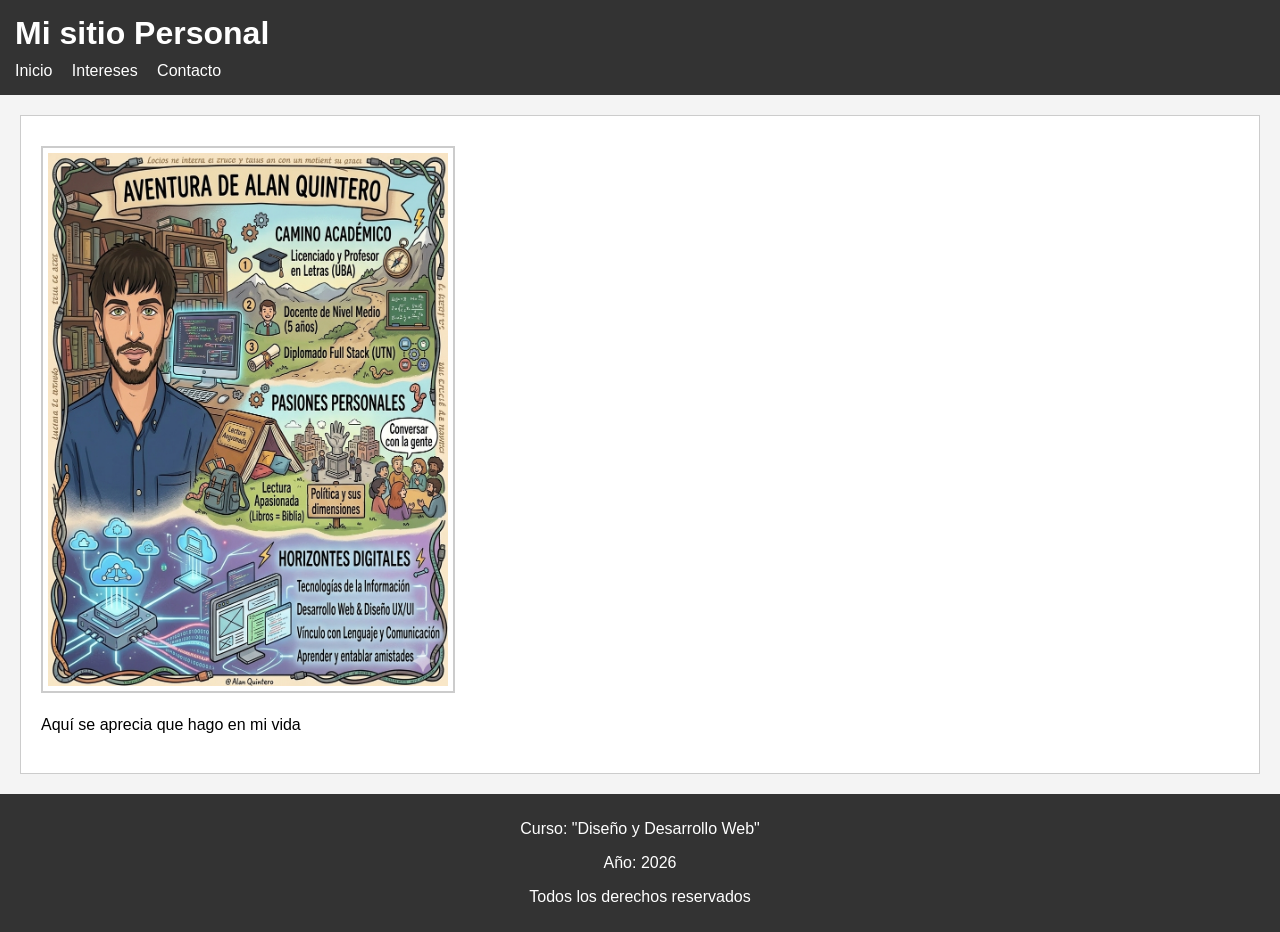
==== index.html @ 09f30653 "version_1" ====
<!DOCTYPE html>
<html lang="es">
<head>
    <meta charset="UTF-8">
    <meta name="viewport" content="width=device-width, initial-scale=1.0">
    <title>Mi primer sitio</title>
    <link rel="stylesheet" href="./styles/style1.css">
</head>
<body>
    <header class="header">
    <h1 class="titulo">Mi sitio Personal</h1>
    <nav class="nav">
        <ul class="menu">
            <li><a href="index.html">Inicio</a></li>
            <li><a href="intereses.html">Intereses</a></li>
            <li><a href="contacto.html">Contacto</a></li>
        </ul>
    </nav>
</header>

<main class="main">
    <img class="imagen" src="./img/Infografia_Quintero.png" alt="infografia Patricia">
    <p class="texto">Aquí se aprecia que hago en mi vida</p>
</main>

    <footer class="footer">
        <p>Curso: "Diseño y Desarrollo Web"</p>
        <p>Año: 2026</p>
        <p>Todos los derechos reservados</p>

    </footer>
</body>
</html>
---- styles/style1.css ----
/* Reset básico */
body {
    margin: 0;
    font-family: Arial, sans-serif;
    background-color: #f4f4f4;
}

.header {
    background-color: #333;
    color: white;
    padding: 15px;
}

.titulo {
    margin: 0;
}

.menu {
    list-style: none;
    padding: 0;
    margin: 10px 0 0 0;
}

.menu li {
    display: inline;
    margin-right: 15px;
}

.menu a {
    color: white;
    text-decoration: none;
}

.menu a:hover {
    text-decoration: underline;
}

.main {
    padding: 20px;
    background-color: white;
    margin: 20px;
    border: 1px solid #ccc;
}

.texto {
    font-size: 16px;
    line-height: 1.5;
}

.subtitulo {
    font-size: 24px;
    border-bottom: 2px solid #333;
    padding-bottom: 5px;
}

.subsubtitulo {
    font-size: 20px;
    margin-top: 20px;
}

.lista {
    padding-left: 20px;
}

.imagen {
    width: 100%;
    max-width: 400px;
    border: 2px solid #ccc;
    padding: 5px;
    margin-top: 10px;
}


.poema {
    font-style: italic;
    background-color: #fafafa;
    padding: 10px;
    border-left: 4px solid #333;
}


.email {
    display: inline-block;
    margin-top: 10px;
    color: #0066cc;
}


.footer {
    background-color: #333;
    color: white;
    text-align: center;
    padding: 10px;
}
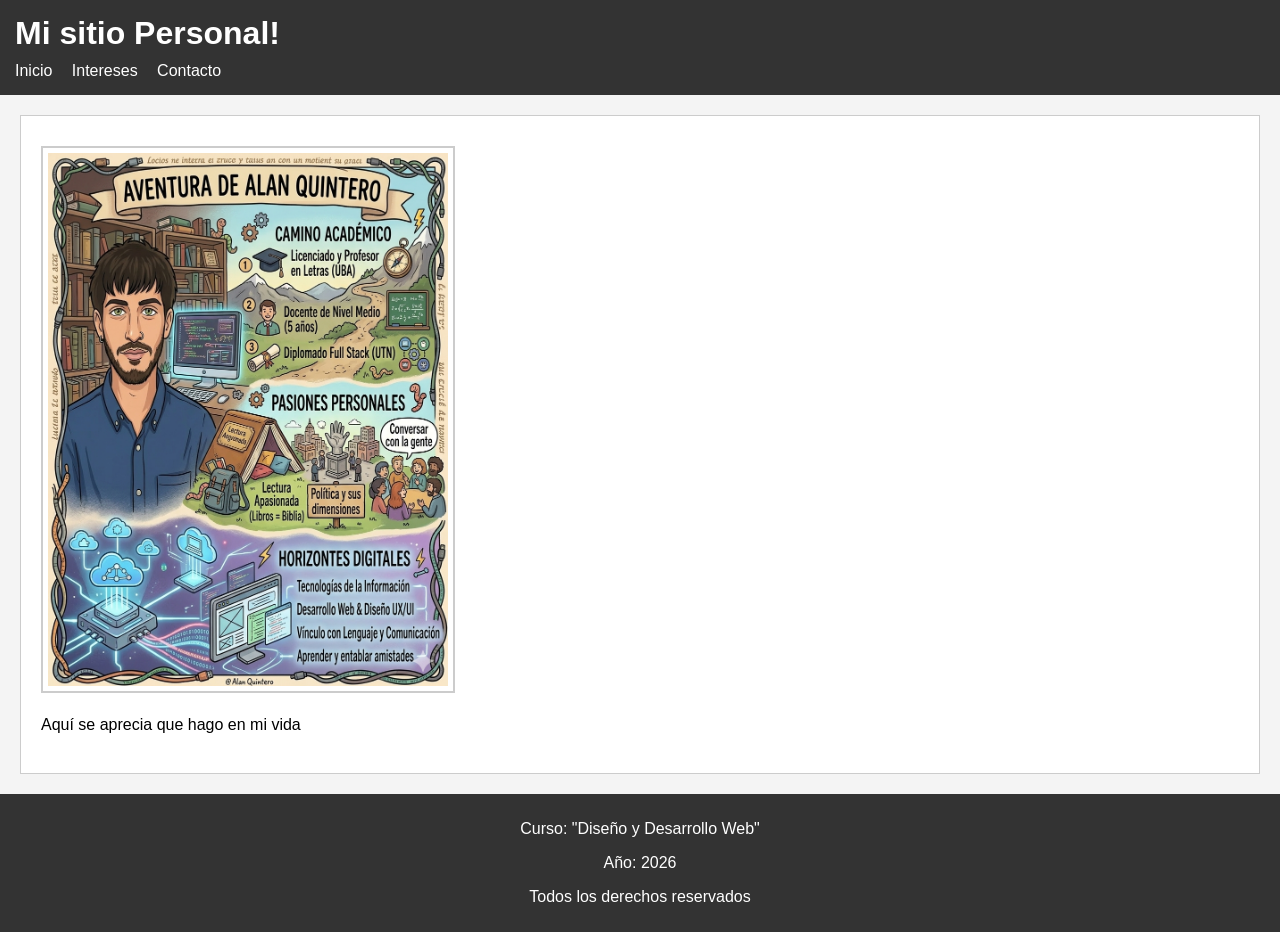
==== commit 4e4ff6e2: "version_cuatro" ====
--- a/index.html
+++ b/index.html
@@ -8,7 +8,7 @@
 </head>
 <body>
     <header class="header">
-    <h1 class="titulo">Mi sitio Personal</h1>
+    <h1 class="titulo">Mi sitio Personal!</h1>
     <nav class="nav">
         <ul class="menu">
             <li><a href="index.html">Inicio</a></li>
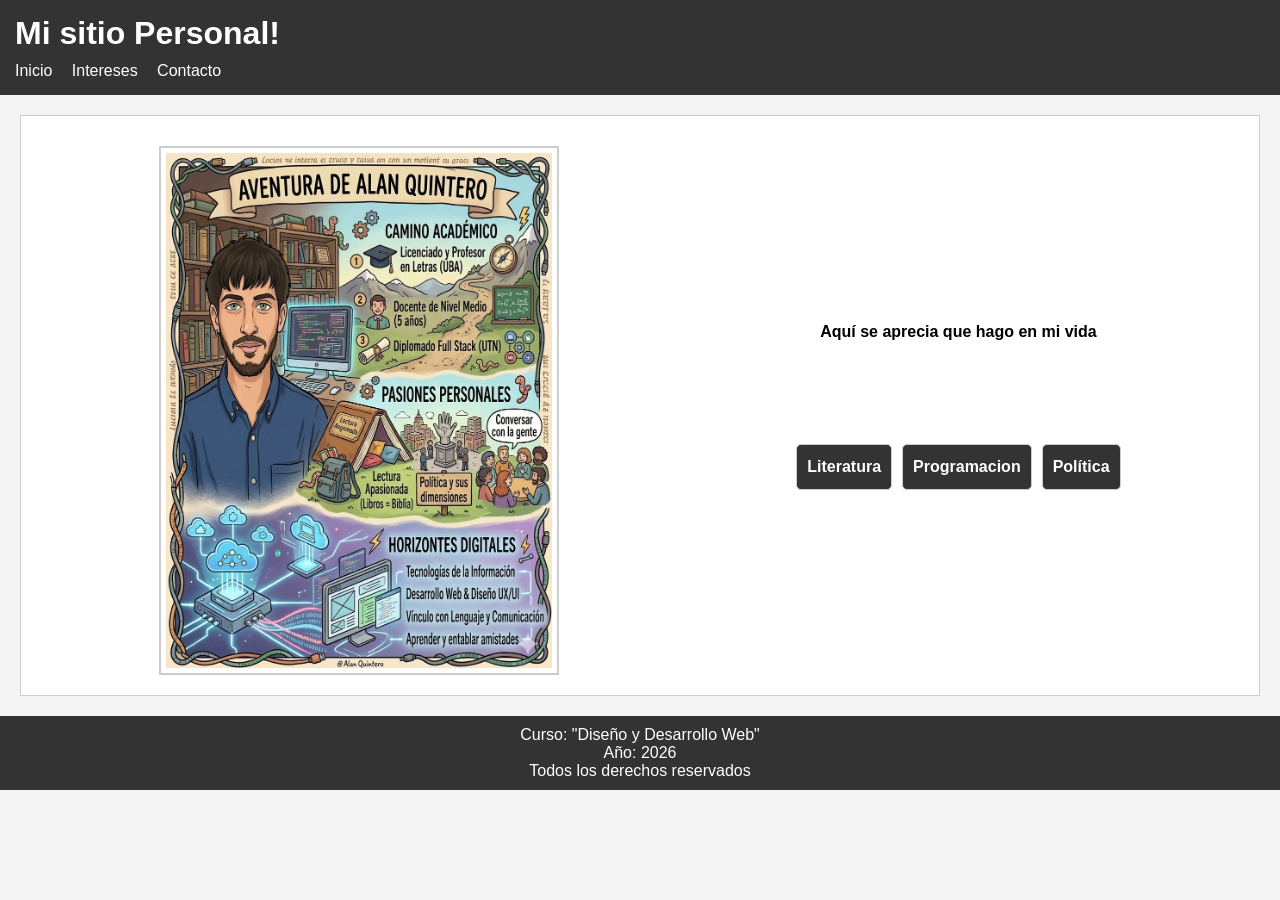
==== commit acf813e4: "version_cinco" ====
--- a/index.html
+++ b/index.html
@@ -18,9 +18,16 @@
     </nav>
 </header>
 
-<main class="main">
-    <img class="imagen" src="./img/Infografia_Quintero.png" alt="infografia Patricia">
-    <p class="texto">Aquí se aprecia que hago en mi vida</p>
+<main class="main main-index">
+    <img class="imagen index-imagen" src="./img/Infografia_Quintero.png" alt="infografia Patricia">
+    <div class="index-texto">
+        <p>Aquí se aprecia que hago en mi vida</p>
+        <div class="index-lista">
+            <div class="div-lista">Literatura</div>
+            <div class="div-lista">Programacion</div>
+            <div class="div-lista">Política</div>
+        </div>
+    </div>
 </main>
 
     <footer class="footer">
--- a/styles/style1.css
+++ b/styles/style1.css
@@ -1,10 +1,16 @@
-/* Reset básico */
+*{
+    box-sizing: border-box;
+    margin: 0;
+    padding: 0;
+}
+
 body {
     margin: 0;
     font-family: Arial, sans-serif;
     background-color: #f4f4f4;
 }
 
+
 .header {
     background-color: #333;
     color: white;
@@ -14,6 +20,7 @@
 .titulo {
     margin: 0;
 }
+
 
 .menu {
     list-style: none;
@@ -34,6 +41,7 @@
 .menu a:hover {
     text-decoration: underline;
 }
+
 
 .main {
     padding: 20px;
@@ -42,6 +50,7 @@
     border: 1px solid #ccc;
 }
 
+
 .texto {
     font-size: 16px;
     line-height: 1.5;
@@ -58,9 +67,11 @@
     margin-top: 20px;
 }
 
+
 .lista {
     padding-left: 20px;
 }
+
 
 .imagen {
     width: 100%;
@@ -91,4 +102,117 @@
     color: white;
     text-align: center;
     padding: 10px;
+    position: static;
+    width: 100%;
+    bottom: 0;
+}
+
+
+.vinculo_otras{
+    color: #333;
+    text-decoration: none;
+}
+
+
+
+
+.main-contacto {}
+
+.contacto-subtitulo {
+    font-size: 24px;
+    border-bottom: 2px solid #333;
+    padding-bottom: 5px;
+}
+
+.contacto-email {
+    display: inline-block;
+    margin-top: 10px;
+    color: #0066cc;
+}
+
+
+
+.main-index {
+    display: flex;
+    flex-direction: row;
+    align-items: center;
+    justify-content: space-around;
+}
+
+.index-imagen {
+    width: 100%;
+    max-width: 400px;
+    border: 2px solid #ccc;
+    padding: 5px;
+    margin-top: 10px;
+}
+
+.index-texto {
+    font-size: 16px;
+    line-height: 1.5;
+    font-weight: bold;
+    display: flex;
+    flex-direction: column;
+    gap: 100px;
+    align-items: center;
+
+}
+
+
+
+.main-intereses {}
+
+.intereses-subtitulo {
+    font-size: 24px;
+    border-bottom: 2px solid #333;
+    padding-bottom: 5px;
+}
+
+.intereses-lista {
+    padding-left: 20px;
+}
+
+.intereses-imagen {
+    width: 100%;
+    max-width: 400px;
+    border: 2px solid #ccc;
+    padding: 5px;
+    margin-top: 10px;
+}
+
+.intereses-texto {
+    font-size: 16px;
+    line-height: 1.5;
+}
+
+.intereses-subsubtitulo {
+    font-size: 20px;
+    margin-top: 20px;
+}
+
+.intereses-poema {
+    font-style: italic;
+    background-color: #fafafa;
+    padding: 10px;
+    border-left: 4px solid #333;
+}
+
+.intereses-vinculo {
+    color: #333;
+    text-decoration: none;
+}
+
+.index-lista{
+    display: flex;
+    flex-direction: row;
+    gap: 10px;
+}
+
+
+.div-lista {
+    background-color: #333;
+    padding: 10px;
+    border: 1px solid #ccc;
+    border-radius: 5px;
+    color: white;
 }
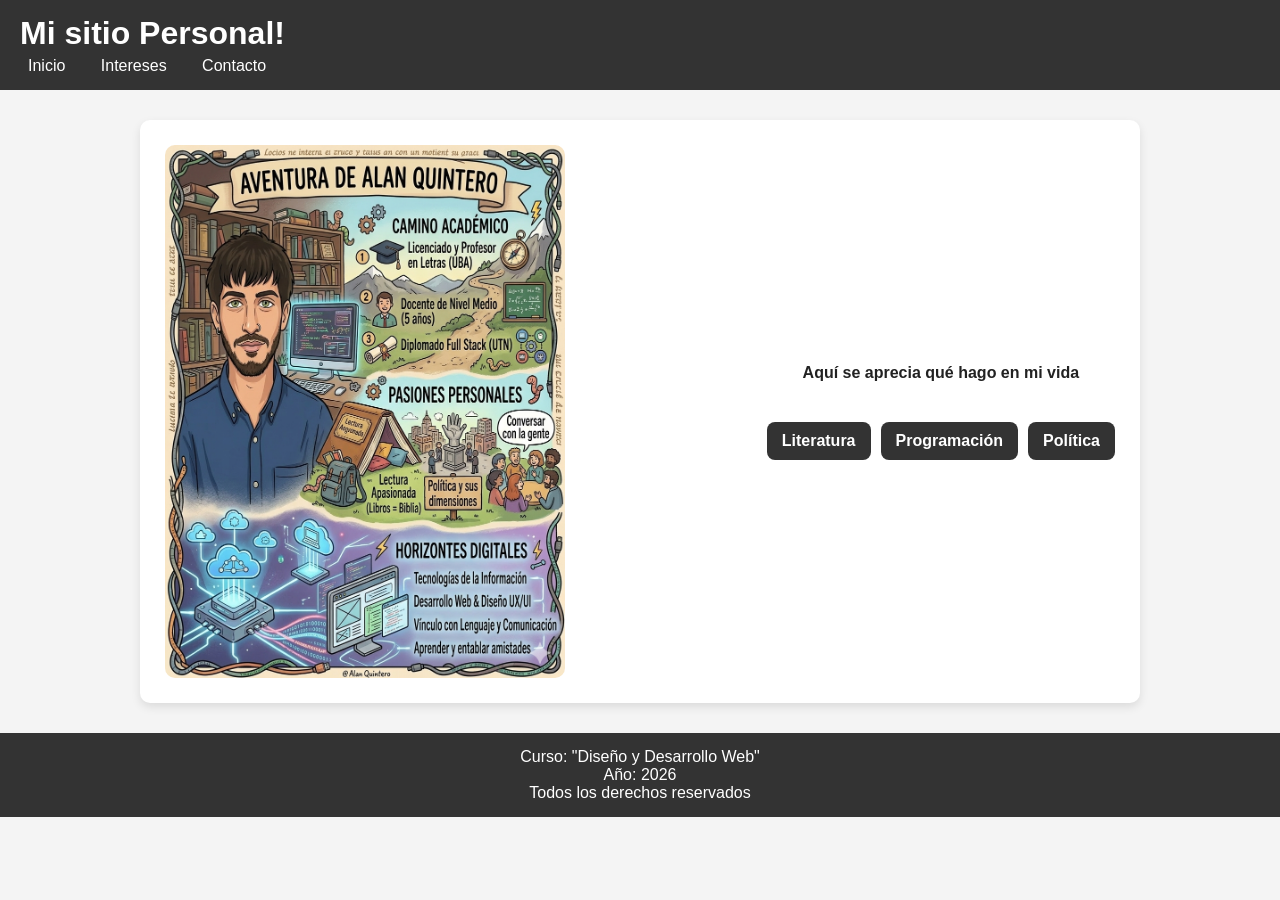
==== commit caa196c1: "sexta_version" ====
--- a/index.html
+++ b/index.html
@@ -3,13 +3,14 @@
 <head>
     <meta charset="UTF-8">
     <meta name="viewport" content="width=device-width, initial-scale=1.0">
-    <title>Mi primer sitio</title>
+    <title>Mi sitio Personal</title>
     <link rel="stylesheet" href="./styles/style1.css">
 </head>
 <body>
-    <header class="header">
+
+<header class="header">
     <h1 class="titulo">Mi sitio Personal!</h1>
-    <nav class="nav">
+    <nav>
         <ul class="menu">
             <li><a href="index.html">Inicio</a></li>
             <li><a href="intereses.html">Intereses</a></li>
@@ -19,22 +20,24 @@
 </header>
 
 <main class="main main-index">
-    <img class="imagen index-imagen" src="./img/Infografia_Quintero.png" alt="infografia Patricia">
-    <div class="index-texto">
-        <p>Aquí se aprecia que hago en mi vida</p>
+    <img class="imagen" src="./img/Infografia_Quintero.png" alt="infografia">
+
+    <div class="index-texto index-div">
+        <p>Aquí se aprecia qué hago en mi vida</p>
+
         <div class="index-lista">
             <div class="div-lista">Literatura</div>
-            <div class="div-lista">Programacion</div>
+            <div class="div-lista">Programación</div>
             <div class="div-lista">Política</div>
         </div>
     </div>
 </main>
 
-    <footer class="footer">
-        <p>Curso: "Diseño y Desarrollo Web"</p>
-        <p>Año: 2026</p>
-        <p>Todos los derechos reservados</p>
+<footer class="footer">
+    <p>Curso: "Diseño y Desarrollo Web"</p>
+    <p>Año: 2026</p>
+    <p>Todos los derechos reservados</p>
+</footer>
 
-    </footer>
 </body>
 </html>
--- a/styles/style1.css
+++ b/styles/style1.css
@@ -1,70 +1,144 @@
-*{
+
+* {
     box-sizing: border-box;
     margin: 0;
     padding: 0;
 }
 
+
 body {
-    margin: 0;
-    font-family: Arial, sans-serif;
+    font-family: 'Segoe UI', Arial, sans-serif;
     background-color: #f4f4f4;
+    color: #222;
 }
 
 
 .header {
     background-color: #333;
     color: white;
-    padding: 15px;
+    padding: 15px 20px;
+    position: sticky;
+    top: 0;
+    z-index: 1000;
 }
 
 .titulo {
-    margin: 0;
+    margin-bottom: 5px;
 }
 
 
 .menu {
     list-style: none;
-    padding: 0;
-    margin: 10px 0 0 0;
 }
 
 .menu li {
-    display: inline;
+    display: inline-block;
     margin-right: 15px;
 }
 
 .menu a {
     color: white;
     text-decoration: none;
+    padding: 5px 8px;
+    border-radius: 5px;
+    transition: background 0.3s;
 }
 
 .menu a:hover {
-    text-decoration: underline;
+    background-color: #555;
 }
 
 
 .main {
-    padding: 20px;
     background-color: white;
-    margin: 20px;
-    border: 1px solid #ccc;
+    margin: 30px auto;
+    padding: 25px;
+    border-radius: 10px;
+    max-width: 1000px;
+    box-shadow: 0 4px 10px rgba(0,0,0,0.1);
 }
 
 
-.texto {
-    font-size: 16px;
-    line-height: 1.5;
+.main-index {
+    display: flex;
+    align-items: center;
+    justify-content: space-between;
+    gap: 30px;
 }
 
+.main-intereses {
+    display: flex;
+    flex-direction: column;
+    gap: 25px;
+}
+
+.main-contacto {
+    display: flex;
+    flex-direction: column;
+    align-items: center;
+    gap: 20px;
+}
+
+
 .subtitulo {
-    font-size: 24px;
+    font-size: 26px;
     border-bottom: 2px solid #333;
     padding-bottom: 5px;
 }
 
 .subsubtitulo {
     font-size: 20px;
-    margin-top: 20px;
+    margin-top: 10px;
+}
+
+.texto {
+    line-height: 1.6;
+}
+
+
+.imagen {
+    width: 100%;
+    max-width: 400px;
+    border-radius: 10px;
+    transition: transform 0.3s;
+}
+
+.imagen:hover {
+    transform: scale(1.03);
+}
+
+
+.index-texto {
+    display: flex;
+    flex-direction: column;
+    gap: 40px;
+    font-weight: bold;
+}
+
+.index-lista {
+    display: flex;
+    gap: 10px;
+}
+
+.div-lista {
+    background-color: #333;
+    color: white;
+    padding: 10px 15px;
+    border-radius: 8px;
+    transition: transform 0.2s, background 0.3s;
+    cursor: pointer;
+}
+
+.div-lista:hover {
+    background-color: #555;
+    transform: translateY(-3px);
+}
+
+
+.div-intereses {
+    display: flex;
+    gap: 20px;
+    align-items: center;
 }
 
 
@@ -72,147 +146,49 @@
     padding-left: 20px;
 }
 
+.lista li {
+    margin-bottom: 5px;
+}
 
-.imagen {
-    width: 100%;
-    max-width: 400px;
-    border: 2px solid #ccc;
-    padding: 5px;
-    margin-top: 10px;
+
+.vinculo_otras {
+    color: #333;
+    text-decoration: none;
+    font-weight: bold;
+}
+
+.vinculo_otras:hover {
+    text-decoration: underline;
 }
 
 
 .poema {
     font-style: italic;
     background-color: #fafafa;
-    padding: 10px;
-    border-left: 4px solid #333;
+    padding: 15px;
+    border-left: 5px solid #333;
+    border-radius: 5px;
 }
 
-
 .email {
-    display: inline-block;
-    margin-top: 10px;
     color: #0066cc;
+    font-size: 18px;
+    transition: color 0.3s;
 }
 
+.email:hover {
+    color: #003366;
+}
 
 .footer {
     background-color: #333;
     color: white;
     text-align: center;
-    padding: 10px;
-    position: static;
-    width: 100%;
-    bottom: 0;
+    padding: 15px;
+    margin-top: 30px;
 }
 
+.index-div p{
+text-align: center;
 
-.vinculo_otras{
-    color: #333;
-    text-decoration: none;
-}
-
-
-
-
-.main-contacto {}
-
-.contacto-subtitulo {
-    font-size: 24px;
-    border-bottom: 2px solid #333;
-    padding-bottom: 5px;
-}
-
-.contacto-email {
-    display: inline-block;
-    margin-top: 10px;
-    color: #0066cc;
-}
-
-
-
-.main-index {
-    display: flex;
-    flex-direction: row;
-    align-items: center;
-    justify-content: space-around;
-}
-
-.index-imagen {
-    width: 100%;
-    max-width: 400px;
-    border: 2px solid #ccc;
-    padding: 5px;
-    margin-top: 10px;
-}
-
-.index-texto {
-    font-size: 16px;
-    line-height: 1.5;
-    font-weight: bold;
-    display: flex;
-    flex-direction: column;
-    gap: 100px;
-    align-items: center;
-
-}
-
-
-
-.main-intereses {}
-
-.intereses-subtitulo {
-    font-size: 24px;
-    border-bottom: 2px solid #333;
-    padding-bottom: 5px;
-}
-
-.intereses-lista {
-    padding-left: 20px;
-}
-
-.intereses-imagen {
-    width: 100%;
-    max-width: 400px;
-    border: 2px solid #ccc;
-    padding: 5px;
-    margin-top: 10px;
-}
-
-.intereses-texto {
-    font-size: 16px;
-    line-height: 1.5;
-}
-
-.intereses-subsubtitulo {
-    font-size: 20px;
-    margin-top: 20px;
-}
-
-.intereses-poema {
-    font-style: italic;
-    background-color: #fafafa;
-    padding: 10px;
-    border-left: 4px solid #333;
-}
-
-.intereses-vinculo {
-    color: #333;
-    text-decoration: none;
-}
-
-.index-lista{
-    display: flex;
-    flex-direction: row;
-    gap: 10px;
-}
-
-
-.div-lista {
-    background-color: #333;
-    padding: 10px;
-    border: 1px solid #ccc;
-    border-radius: 5px;
-    color: white;
 }
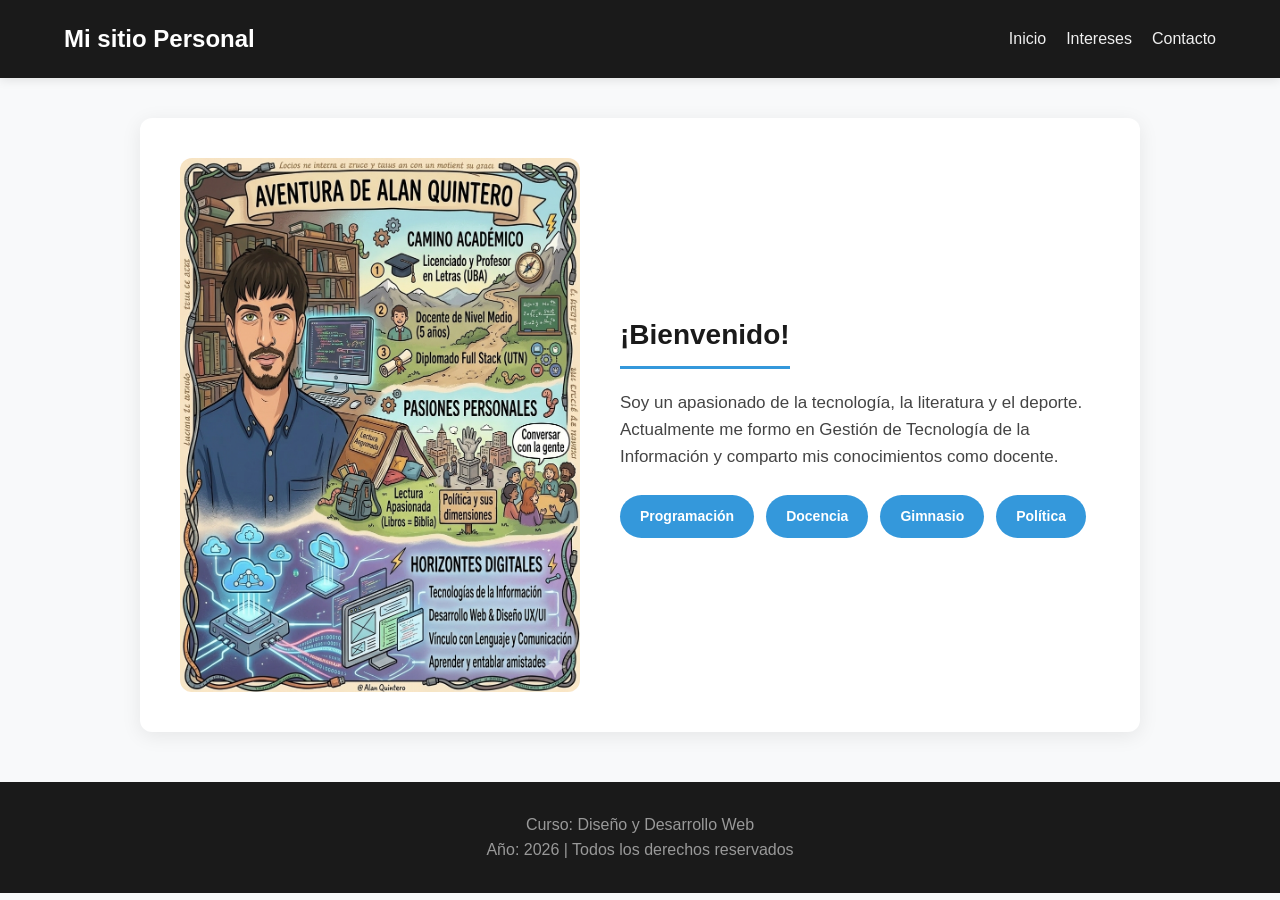
==== commit 177b16f3: "octava_version" ====
--- a/index.html
+++ b/index.html
@@ -3,13 +3,13 @@
 <head>
     <meta charset="UTF-8">
     <meta name="viewport" content="width=device-width, initial-scale=1.0">
-    <title>Mi sitio Personal</title>
+    <title>Mi sitio Personal | Inicio</title>
     <link rel="stylesheet" href="./styles/style1.css">
 </head>
 <body>
 
 <header class="header">
-    <h1 class="titulo">Mi sitio Personal!</h1>
+    <h1 class="titulo">Mi sitio Personal</h1>
     <nav>
         <ul class="menu">
             <li><a href="index.html">Inicio</a></li>
@@ -20,23 +20,24 @@
 </header>
 
 <main class="main main-index">
-    <img class="imagen" src="./img/Infografia_Quintero.png" alt="infografia">
+    <img class="imagen" src="./img/Infografia_Quintero.png" alt="Alan Quintero">
 
-    <div class="index-texto index-div">
-        <p>Aquí se aprecia qué hago en mi vida</p>
+    <div class="index-texto">
+        <h2 class="subtitulo">¡Bienvenido!</h2>
+        <p class="texto">Soy un apasionado de la tecnología, la literatura y el deporte. Actualmente me formo en Gestión de Tecnología de la Información y comparto mis conocimientos como docente.</p>
 
         <div class="index-lista">
-            <div class="div-lista">Literatura</div>
             <div class="div-lista">Programación</div>
+            <div class="div-lista">Docencia</div>
+            <div class="div-lista">Gimnasio</div>
             <div class="div-lista">Política</div>
         </div>
     </div>
 </main>
 
 <footer class="footer">
-    <p>Curso: "Diseño y Desarrollo Web"</p>
-    <p>Año: 2026</p>
-    <p>Todos los derechos reservados</p>
+    <p>Curso: Diseño y Desarrollo Web</p>
+    <p>Año: 2026 | Todos los derechos reservados</p>
 </footer>
 
 </body>
--- a/styles/style1.css
+++ b/styles/style1.css
@@ -1,158 +1,166 @@
-
 * {
     box-sizing: border-box;
     margin: 0;
     padding: 0;
 }
 
-
 body {
-    font-family: 'Segoe UI', Arial, sans-serif;
-    background-color: #f4f4f4;
-    color: #222;
+    font-family: 'Segoe UI', Tahoma, Geneva, Verdana, sans-serif;
+    background-color: #f8f9fa;
+    color: #333;
+    line-height: 1.6;
 }
 
 
 .header {
-    background-color: #333;
+    background-color: #1a1a1a;
     color: white;
-    padding: 15px 20px;
+    padding: 20px 5%;
+    display: flex;
+    justify-content: space-between;
+    align-items: center;
     position: sticky;
     top: 0;
-    z-index: 1000;
+    box-shadow: 0 2px 10px rgba(0,0,0,0.1);
 }
 
 .titulo {
-    margin-bottom: 5px;
-}
-
+    font-size: 24px;
+}
 
 .menu {
     list-style: none;
-}
-
-.menu li {
-    display: inline-block;
-    margin-right: 15px;
+    display: flex;
+    gap: 20px;
 }
 
 .menu a {
-    color: white;
+    color: #efefef;
     text-decoration: none;
-    padding: 5px 8px;
-    border-radius: 5px;
-    transition: background 0.3s;
+    font-weight: 500;
+    transition: color 0.3s;
 }
 
 .menu a:hover {
-    background-color: #555;
+    color: #3498db;
 }
 
 
 .main {
-    background-color: white;
-    margin: 30px auto;
-    padding: 25px;
-    border-radius: 10px;
+    background-color: #ffffff;
+    margin: 40px auto;
+    padding: 40px;
+    border-radius: 12px;
     max-width: 1000px;
-    box-shadow: 0 4px 10px rgba(0,0,0,0.1);
-}
-
-
-.main-index {
+    box-shadow: 0 4px 20px rgba(0,0,0,0.08);
+}
+
+
+.main-index, .div-intereses {
     display: flex;
     align-items: center;
     justify-content: space-between;
-    gap: 30px;
-}
-
-.main-intereses {
+    gap: 40px;
+}
+
+.main-intereses, .main-contacto {
     display: flex;
     flex-direction: column;
     gap: 25px;
 }
 
-.main-contacto {
-    display: flex;
-    flex-direction: column;
-    align-items: center;
-    gap: 20px;
-}
-
 
 .subtitulo {
-    font-size: 26px;
-    border-bottom: 2px solid #333;
-    padding-bottom: 5px;
+    font-size: 28px;
+    color: #1a1a1a;
+    border-bottom: 3px solid #3498db;
+    padding-bottom: 8px;
+    margin-bottom: 20px;
+    display: inline-block;
 }
 
 .subsubtitulo {
-    font-size: 20px;
-    margin-top: 10px;
+    font-size: 22px;
+    margin-top: 15px;
+    color: #2c3e50;
 }
 
 .texto {
-    line-height: 1.6;
+    font-size: 17px;
+    color: #444;
 }
 
 
 .imagen {
     width: 100%;
     max-width: 400px;
-    border-radius: 10px;
-    transition: transform 0.3s;
-}
-
-.imagen:hover {
-    transform: scale(1.03);
+    border-radius: 12px;
 }
 
 
 .index-texto {
+    flex: 1;
+}
+
+.index-lista {
+    display: flex;
+    gap: 12px;
+    margin-top: 25px;
+    flex-wrap: wrap;
+}
+
+.div-lista {
+    background-color: #3498db;
+    color: white;
+    padding: 10px 20px;
+    border-radius: 50px;
+    font-weight: bold;
+    font-size: 14px;
+}
+
+.contact-form {
     display: flex;
     flex-direction: column;
-    gap: 40px;
+    gap: 15px;
+    width: 100%;
+    max-width: 500px;
+    margin: 0 auto;
+}
+
+.contact-form input, .contact-form textarea {
+    padding: 12px;
+    border: 1px solid #ccc;
+    border-radius: 6px;
+    font-family: inherit;
+    font-size: 16px;
+}
+
+.btn-submit {
+    background-color: #1a1a1a;
+    color: white;
+    padding: 12px;
+    border: none;
+    border-radius: 6px;
+    cursor: pointer;
     font-weight: bold;
-}
-
-.index-lista {
-    display: flex;
-    gap: 10px;
-}
-
-.div-lista {
-    background-color: #333;
-    color: white;
-    padding: 10px 15px;
-    border-radius: 8px;
-    transition: transform 0.2s, background 0.3s;
-    cursor: pointer;
-}
-
-.div-lista:hover {
-    background-color: #555;
-    transform: translateY(-3px);
-}
-
-
-.div-intereses {
-    display: flex;
-    gap: 20px;
-    align-items: center;
-}
-
-
-.lista {
-    padding-left: 20px;
-}
-
-.lista li {
-    margin-bottom: 5px;
-}
-
+    font-size: 16px;
+}
+
+.btn-submit:hover {
+    background-color: #3498db;
+}
+
+
+.poema {
+    font-style: italic;
+    background-color: #f9f9f9;
+    padding: 20px;
+    border-left: 5px solid #3498db;
+    border-radius: 4px;
+}
 
 .vinculo_otras {
-    color: #333;
+    color: #3498db;
     text-decoration: none;
     font-weight: bold;
 }
@@ -161,34 +169,32 @@
     text-decoration: underline;
 }
 
-
-.poema {
-    font-style: italic;
-    background-color: #fafafa;
-    padding: 15px;
-    border-left: 5px solid #333;
-    border-radius: 5px;
-}
-
-.email {
-    color: #0066cc;
-    font-size: 18px;
-    transition: color 0.3s;
-}
-
-.email:hover {
-    color: #003366;
-}
-
 .footer {
-    background-color: #333;
-    color: white;
+    background-color: #1a1a1a;
+    color: #999;
     text-align: center;
-    padding: 15px;
-    margin-top: 30px;
-}
-
-.index-div p{
-text-align: center;
-
+    padding: 30px;
+    margin-top: 50px;
+}
+
+
+@media (max-width: 768px) {
+    .header {
+        flex-direction: column;
+        text-align: center;
+    }
+    
+    .menu {
+        margin-top: 15px;
+    }
+
+    .main-index, .div-intereses {
+        flex-direction: column;
+        text-align: center;
+    }
+
+    .main {
+        margin: 20px;
+        padding: 20px;
+    }
 }
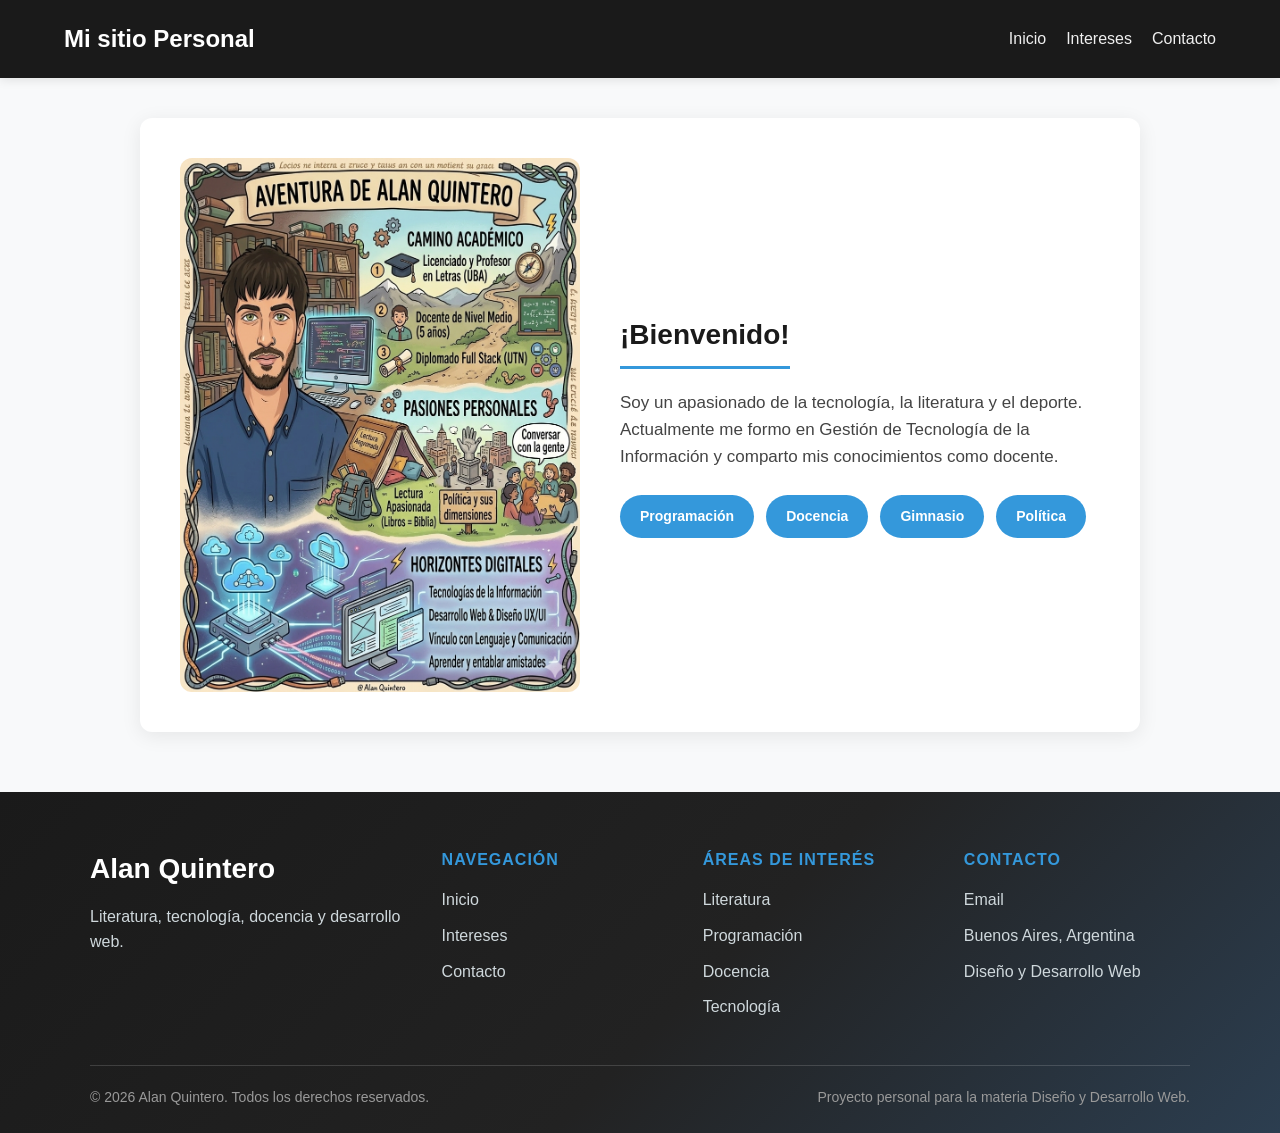
==== commit df9c1be8: "responsive footer y mejoras visuales" ====
--- a/index.html
+++ b/index.html
@@ -36,8 +36,49 @@
 </main>
 
 <footer class="footer">
-    <p>Curso: Diseño y Desarrollo Web</p>
-    <p>Año: 2026 | Todos los derechos reservados</p>
+    <div class="footer-contenedor">
+
+        <div class="footer-marca">
+            <h3>Alan Quintero</h3>
+            <p>Literatura, tecnología, docencia y desarrollo web.</p>
+        </div>
+
+        <div class="footer-columna">
+            <h4>Navegación</h4>
+            <ul>
+                <li><a href="index.html">Inicio</a></li>
+                <li><a href="intereses.html">Intereses</a></li>
+                <li><a href="contacto.html">Contacto</a></li>
+            </ul>
+        </div>
+
+        <div class="footer-columna">
+            <h4>Áreas de interés</h4>
+            <ul>
+                <li>Literatura</li>
+                <li>Programación</li>
+                <li>Docencia</li>
+                <li>Tecnología</li>
+            </ul>
+        </div>
+
+        <div class="footer-columna">
+            <h4>Contacto</h4>
+            <ul>
+                <li><a href="mailto:alangabrielquintero@gmail.com">Email</a></li>
+                <li>Buenos Aires, Argentina</li>
+                <li>Diseño y Desarrollo Web</li>
+            </ul>
+        </div>
+
+    </div>
+
+    <div class="footer-linea"></div>
+
+    <div class="footer-final">
+        <p>© 2026 Alan Quintero. Todos los derechos reservados.</p>
+        <p>Proyecto personal para la materia Diseño y Desarrollo Web.</p>
+    </div>
 </footer>
 
 </body>
--- a/styles/style1.css
+++ b/styles/style1.css
@@ -170,11 +170,102 @@
 }
 
 .footer {
-    background-color: #1a1a1a;
+    background: linear-gradient(135deg, #1a1a1a 0%, #222 55%, #2c3e50 100%);
+    color: #efefef;
+    padding: 55px 5% 25px;
+    margin-top: 60px;
+}
+
+.footer-contenedor {
+    max-width: 1100px;
+    margin: 0 auto;
+    display: grid;
+    grid-template-columns: 1.4fr 1fr 1fr 1fr;
+    gap: 35px;
+}
+
+.footer-marca h3 {
+    font-size: 28px;
+    margin-bottom: 12px;
+    color: #ffffff;
+}
+
+.footer-marca p {
+    color: #cfd8dc;
+    max-width: 320px;
+}
+
+.footer-columna h4 {
+    color: #3498db;
+    font-size: 16px;
+    margin-bottom: 15px;
+    text-transform: uppercase;
+    letter-spacing: 1px;
+}
+
+.footer-columna ul {
+    list-style: none;
+}
+
+.footer-columna li {
+    margin-bottom: 10px;
+    color: #cfd8dc;
+}
+
+.footer-columna a {
+    color: #cfd8dc;
+    text-decoration: none;
+}
+
+.footer-columna a:hover {
+    color: #3498db;
+    padding-left: 5px;
+}
+
+.footer-linea {
+    max-width: 1100px;
+    height: 1px;
+    background-color: rgba(255, 255, 255, 0.15);
+    margin: 35px auto 20px;
+}
+
+.footer-final {
+    max-width: 1100px;
+    margin: 0 auto;
+    display: flex;
+    justify-content: space-between;
+    gap: 20px;
     color: #999;
-    text-align: center;
-    padding: 30px;
-    margin-top: 50px;
+    font-size: 14px;
+}
+
+@media (max-width: 850px) {
+    .footer-contenedor {
+        grid-template-columns: 1fr 1fr;
+    }
+
+    .footer-marca {
+        grid-column: 1 / -1;
+    }
+
+    .footer-final {
+        flex-direction: column;
+    }
+}
+
+@media (max-width: 550px) {
+    .footer {
+        padding: 45px 25px 25px;
+    }
+
+    .footer-contenedor {
+        grid-template-columns: 1fr;
+        gap: 28px;
+    }
+
+    .footer-final {
+        font-size: 13px;
+    }
 }
 
 
